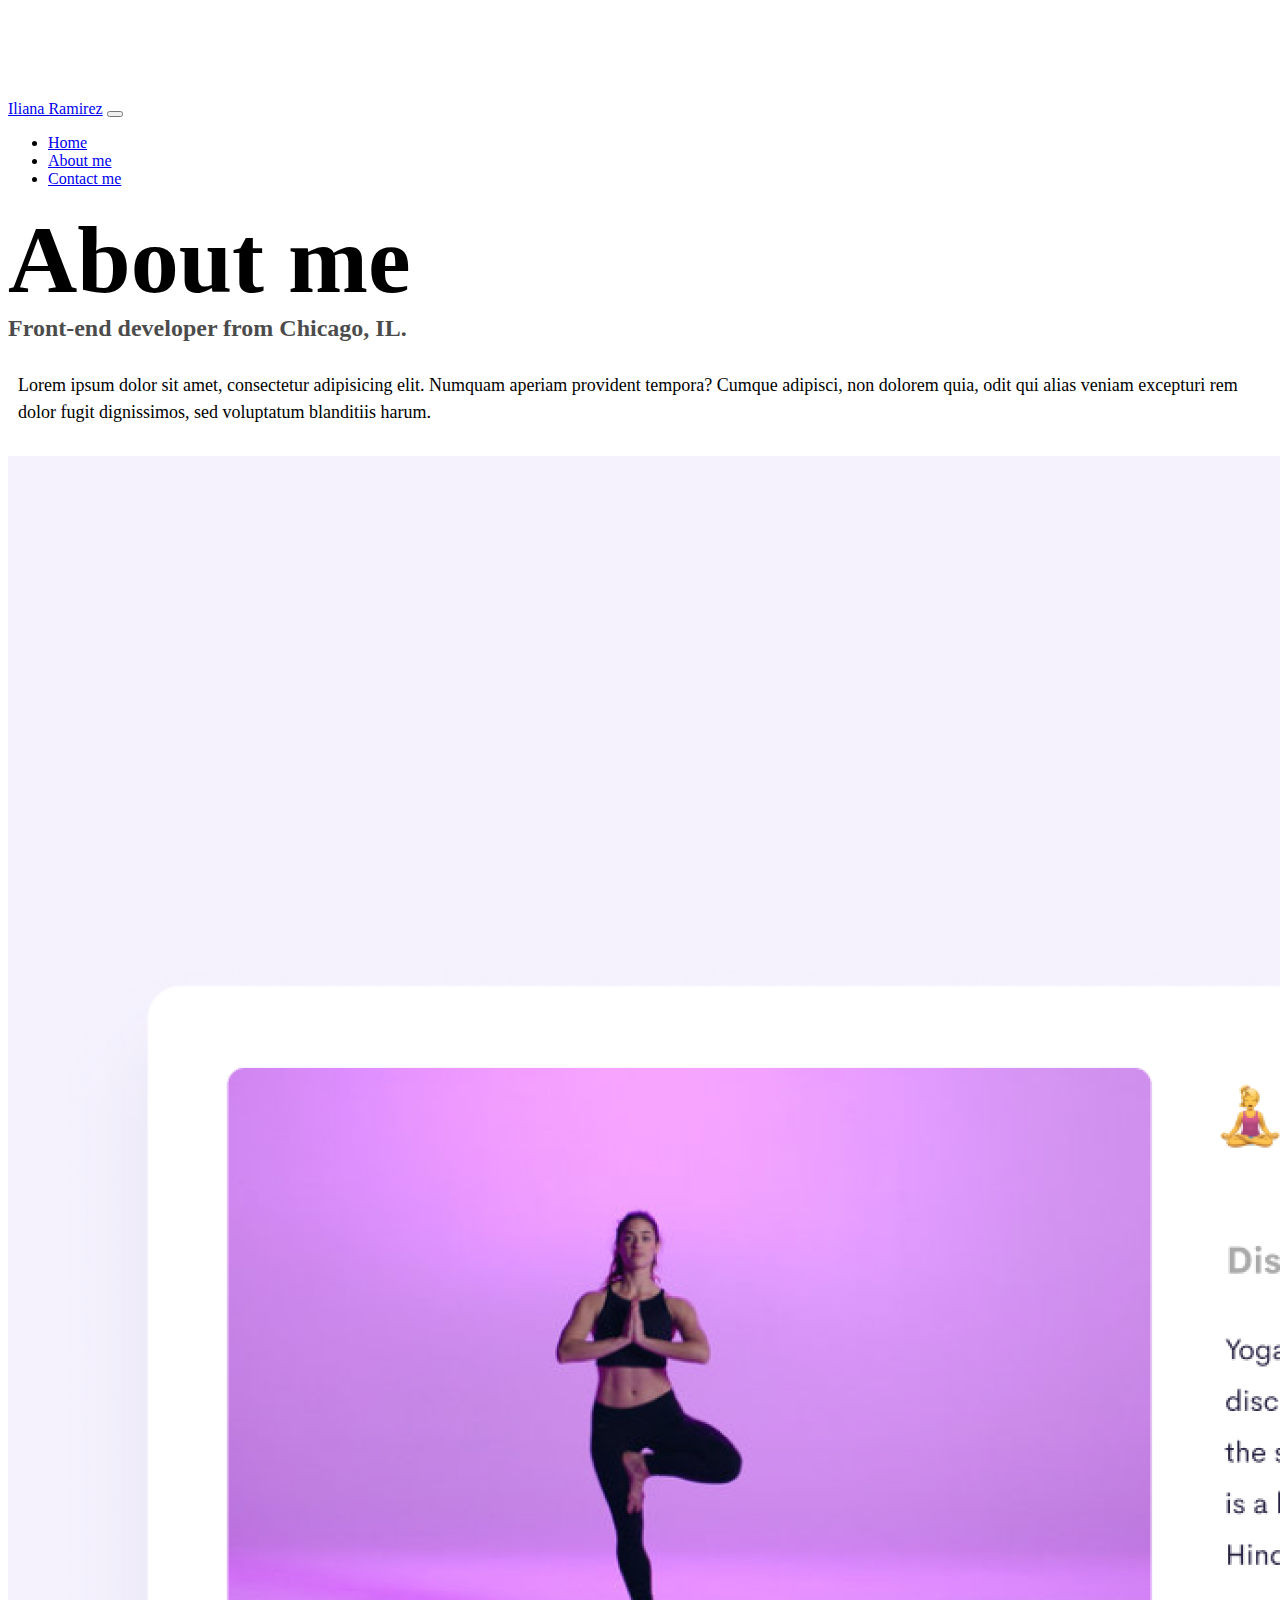
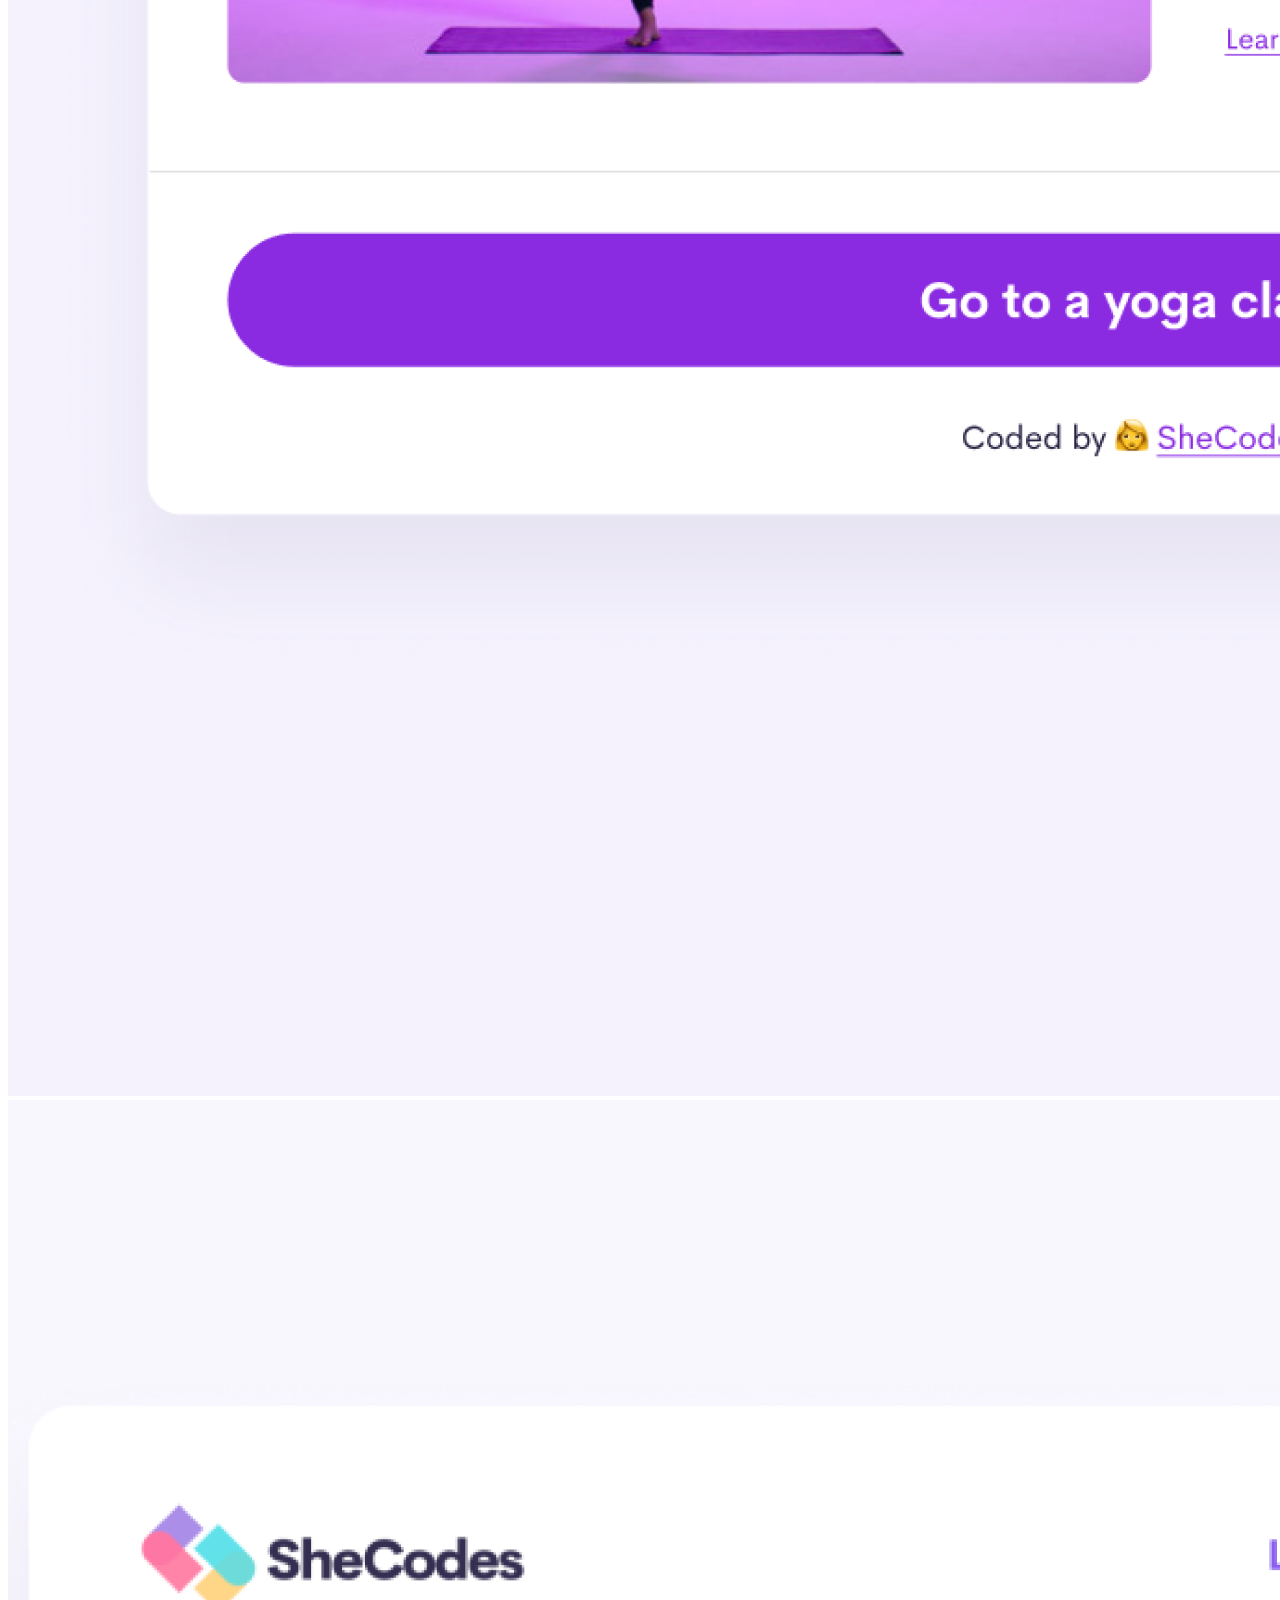
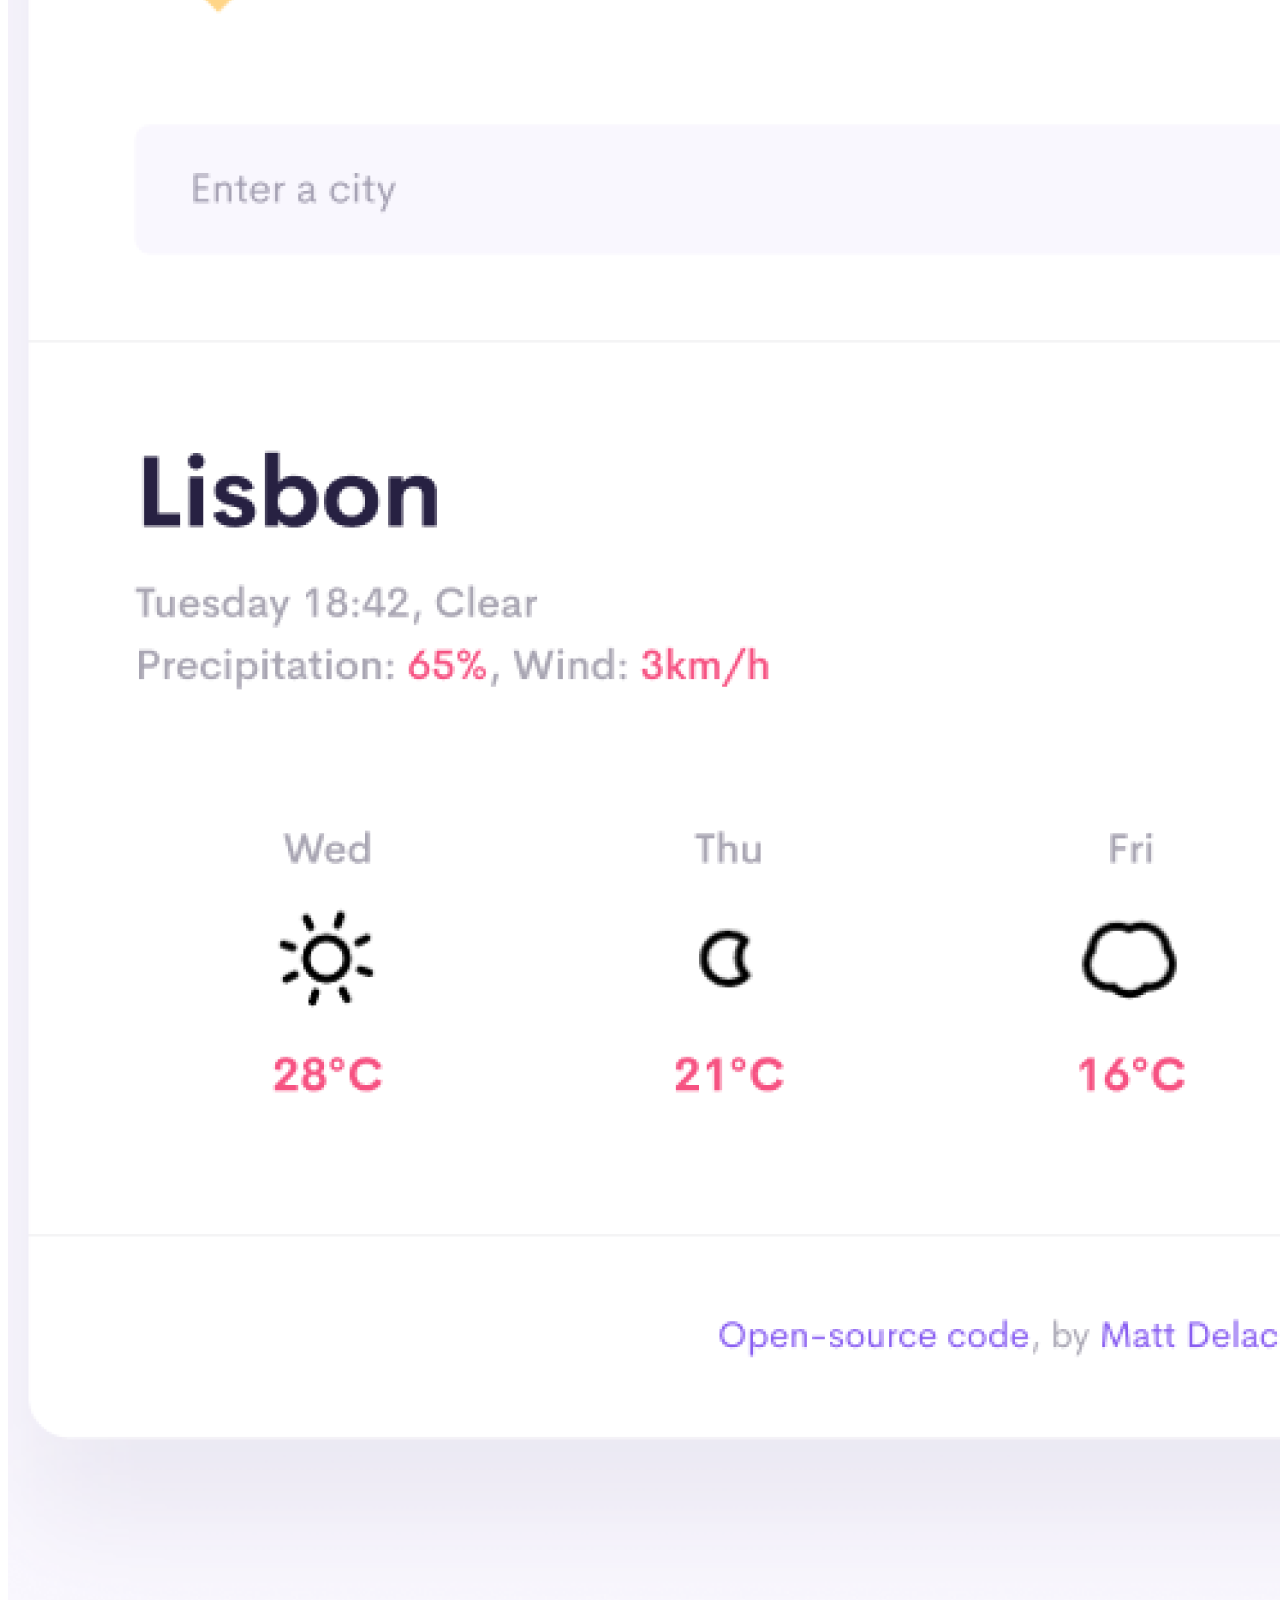
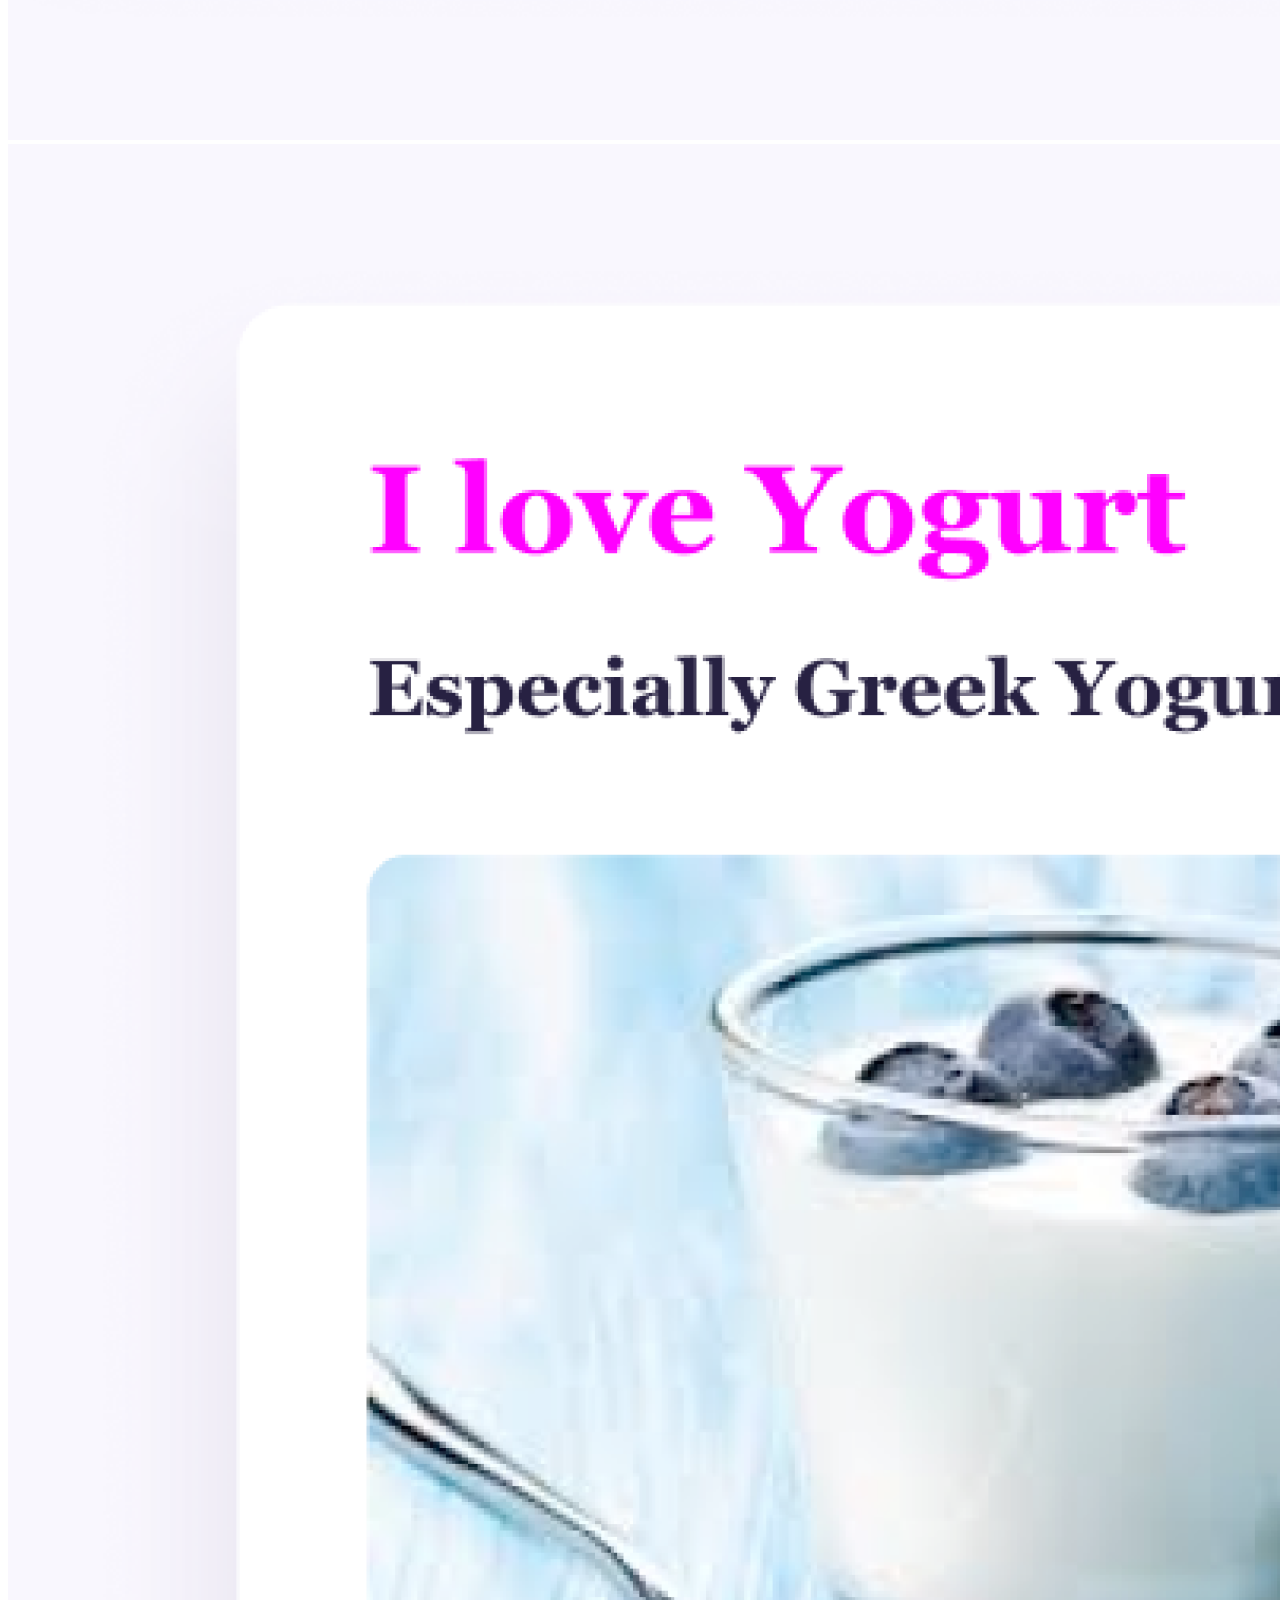
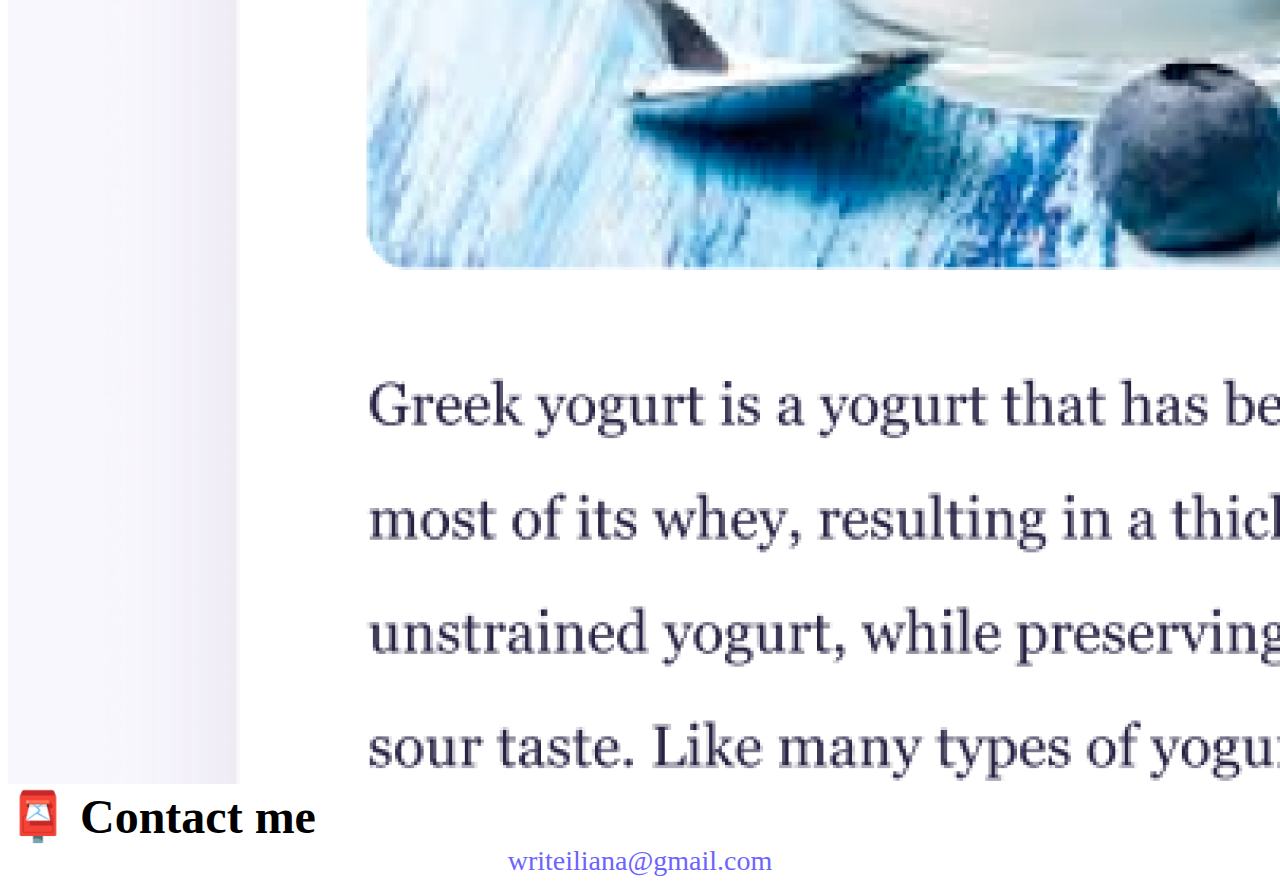
==== about.html @ b5a657b5 "Set up initial structure and image files" ====
<!DOCTYPE html>
<html lang="en">
  <head>
    <meta charset="UTF-8" />
    <meta http-equiv="X-UA-Compatible" content="IE=edge" />
    <meta name="viewport" content="width=device-width, initial-scale=1.0" />
    <link
      href="https://cdn.jsdelivr.net/npm/bootstrap@5.0.0-beta3/dist/css/bootstrap.min.css"
      rel="stylesheet"
      integrity="sha384-eOJMYsd53ii+scO/bJGFsiCZc+5NDVN2yr8+0RDqr0Ql0h+rP48ckxlpbzKgwra6"
      crossorigin="anonymous"
    />
    <script
      src="https://cdn.jsdelivr.net/npm/bootstrap@5.0.0-beta3/dist/js/bootstrap.bundle.min.js"
      integrity="sha384-JEW9xMcG8R+pH31jmWH6WWP0WintQrMb4s7ZOdauHnUtxwoG2vI5DkLtS3qm9Ekf"
      crossorigin="anonymous"
    ></script>
    <link rel="stylesheet" href="style.css" />
    <title>About Iliana Ramirez</title>
  </head>
  <body>
    <nav class="navbar navbar-expand-lg navbar-light bg-light fixed-top">
      <div class="container">
        <a class="navbar-brand" href="index.html">Iliana Ramirez</a>
        <button
          class="navbar-toggler"
          type="button"
          data-bs-toggle="collapse"
          data-bs-target="#navbarNav"
          aria-controls="navbarNav"
          aria-expanded="false"
          aria-label="Toggle navigation"
        >
          <span class="navbar-toggler-icon"></span>
        </button>
        <div class="collapse navbar-collapse" id="navbarNav">
          <ul class="navbar-nav">
            <li class="nav-item">
              <a class="nav-link" aria-current="page" href="index.html">Home</a>
            </li>
            <li class="nav-item">
              <a class="nav-link active" href="about.html">About me</a>
            </li>
            <li class="nav-item">
              <a class="nav-link" href="about.html#contact">Contact me</a>
            </li>
          </ul>
        </div>
      </div>
    </nav>
    <h1 class="text-center">About me</h1>
    <h3 class="text-center">Front-end developer from Chicago, IL.</h3>
    <div class="about-paragraphs text-center">
      <p>
        Lorem ipsum dolor sit amet, consectetur adipisicing elit. Numquam
        aperiam provident tempora? Cumque adipisci, non dolorem quia, odit qui
        alias veniam excepturi rem dolor fugit dignissimos, sed voluptatum
        blanditiis harum.
      </p>
    </div>
    <div class="container">
      <div class="row">
        <div class="col-sm-4">
          <img
            src="images/yoga-women.png"
            class="img-fluid p-2 shadow rounded"
          />
        </div>
        <div class="col-sm-4">
          <img
            src="images/jxM9-weather.png"
            class="img-fluid p-2 shadow rounded"
          />
        </div>
        <div class="col-sm-4">
          <img
            src="images/WgM8-yogurt.png"
            class="img-fluid p-2 shadow rounded"
          />
        </div>
      </div>
    </div>
    <div id="contact" class="mt-5">
      <h2 class="text-center">📮 Contact me</h2>
      <a href="mailto:writeiliana@gmail.com" class="email-link">
        writeiliana@gmail.com
      </a>
    </div>
  </body>
</html>
---- style.css ----
:root {
  --primary-color: #6c63ff;
  --secondary-color: #f5f2fe;
  --box-shadow: 0 5px 10px rgba(0, 0, 0, 0.3);
}

body {
  margin-top: 100px;
}

h1,
h2,
h3 {
  margin: 0;
}

h1 {
  font-size: 96px;
}

h2 {
  font-size: 48px;
}

h3 {
  font-size: 24px;
  opacity: 0.7;
}

p {
  font-size: 18px;
  line-height: 1.5;
}

.navigation-links {
  display: flex;
  margin-top: 40px;
  justify-content: center;
}

.navigation-links a {
  margin: 20px;
}

.primary-link {
  border-radius: 4px;
  padding: 20px 15px;
  text-decoration: none;
  text-transform: capitalize;
  background: var(--primary-color);
  box-shadow: var(--box-shadow);
  color: white;
}

.secondary-link {
  border-radius: 4px;
  padding: 20px 15px;
  text-decoration: none;
  text-transform: capitalize;
  color: var(--primary-color);
  border: 1px solid var(--primary-color);
}

.homepage-link {
  color: var(--primary-color);
  text-align: center;
  display: block;
}

.about-paragraphs {
  margin: 30px 0;
}

.about-paragraphs p {
  margin: 10px;
}

.email-link {
  display: flex;
  justify-content: center;
  color: var(--primary-color);
  font-size: 28px;
  text-decoration: none;
}

.email-link:hover {
  text-decoration: underline;
}
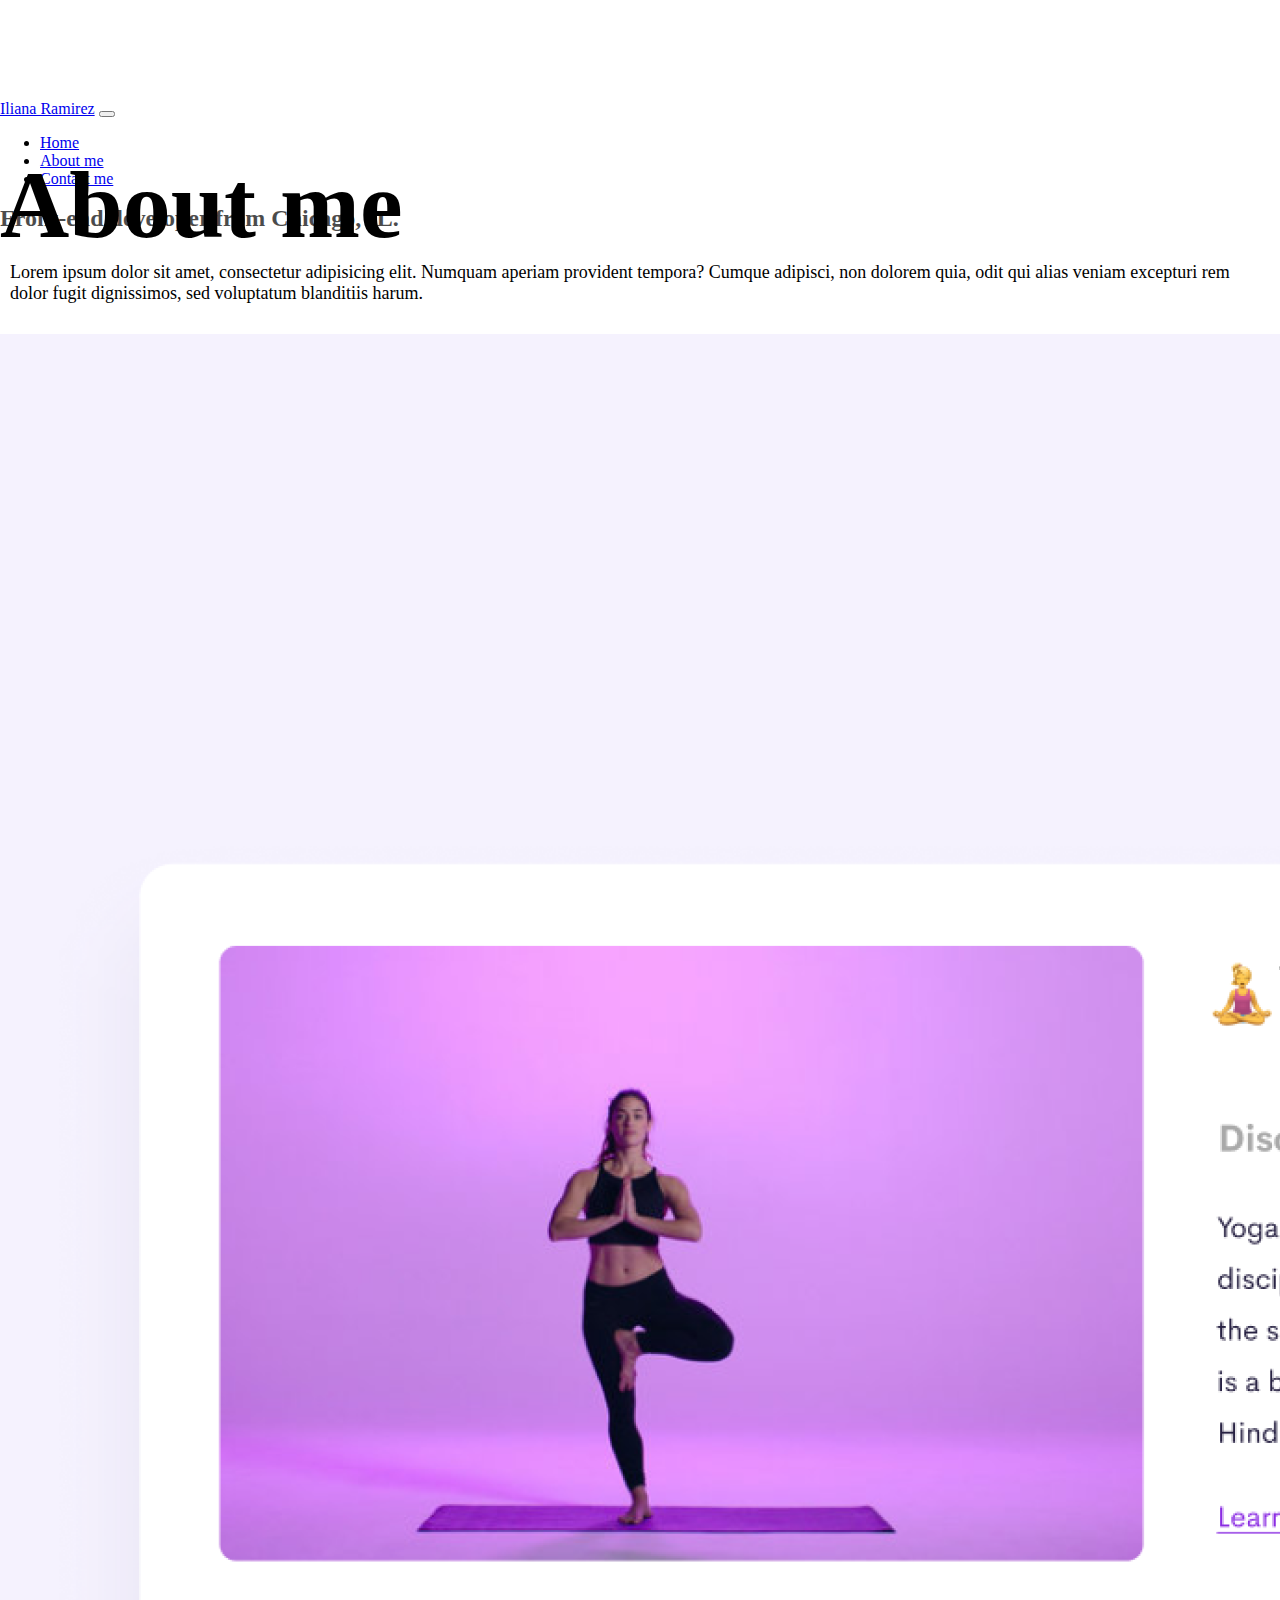
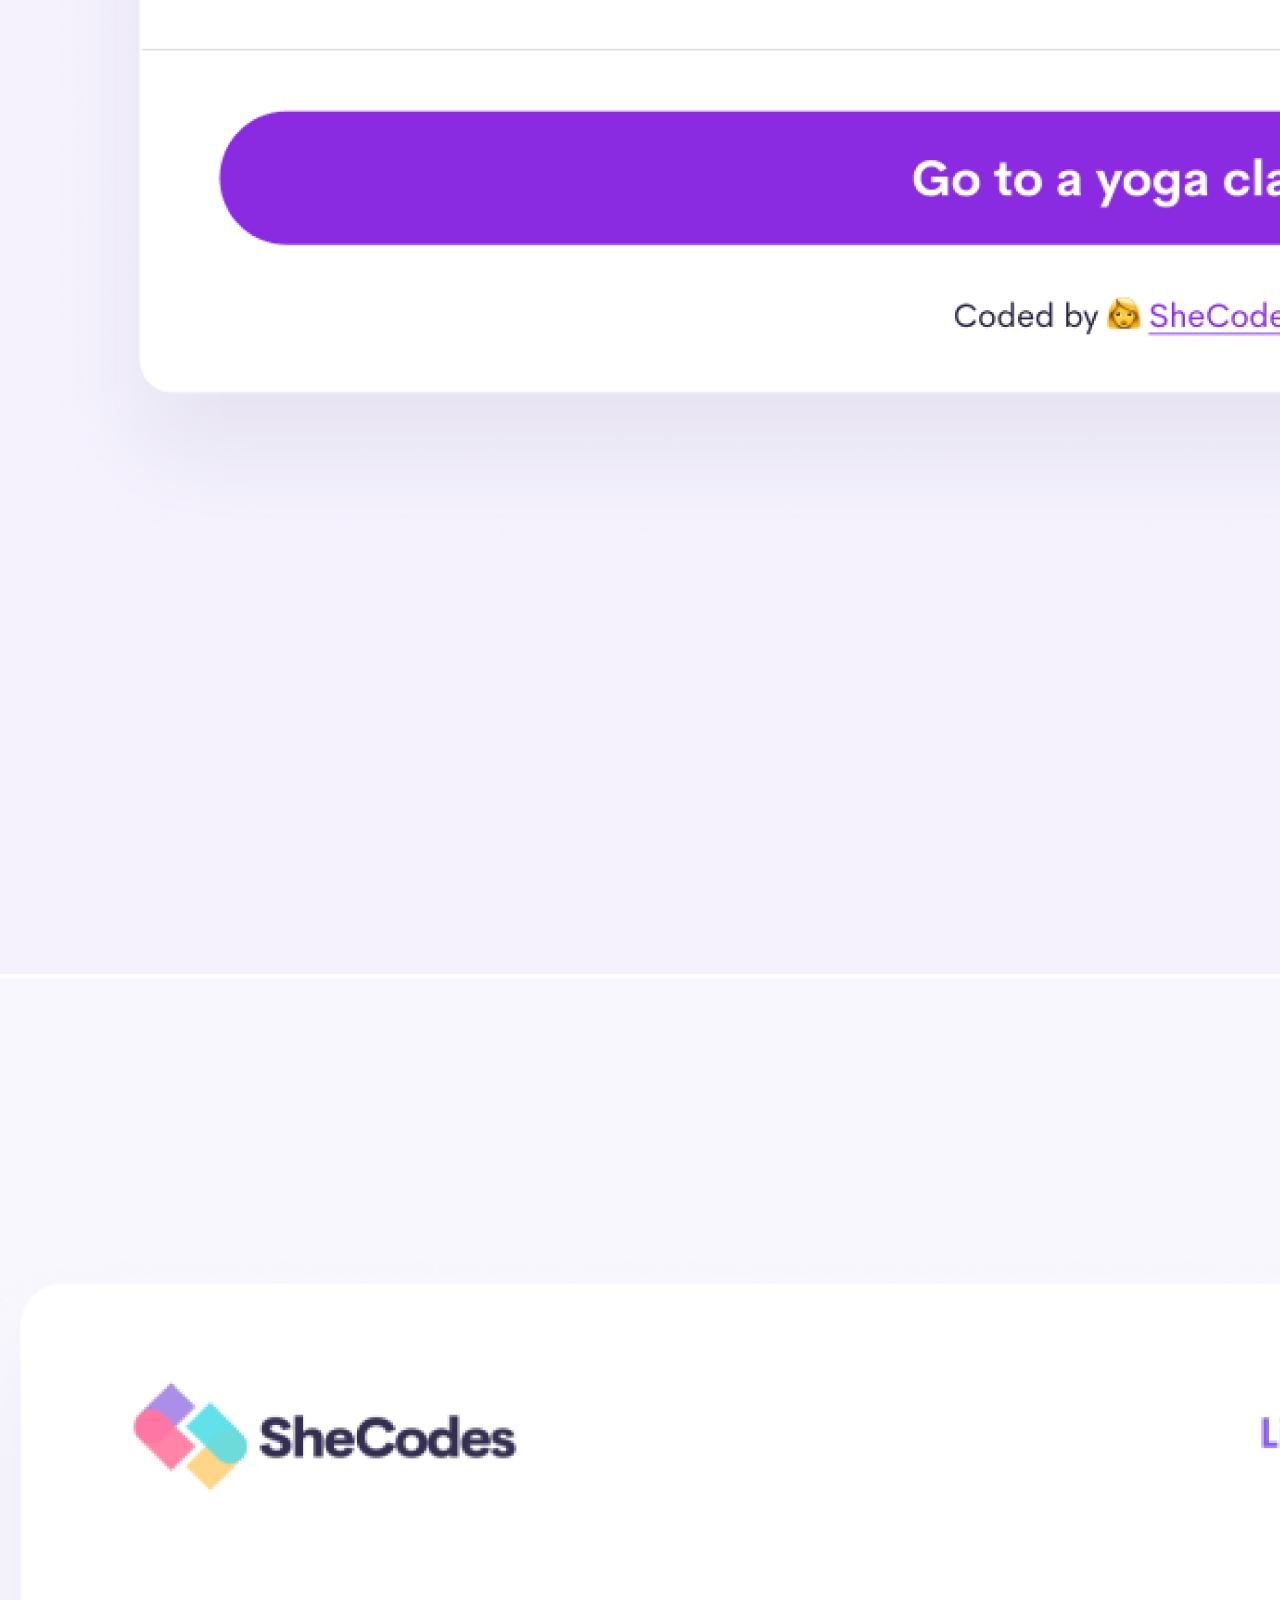
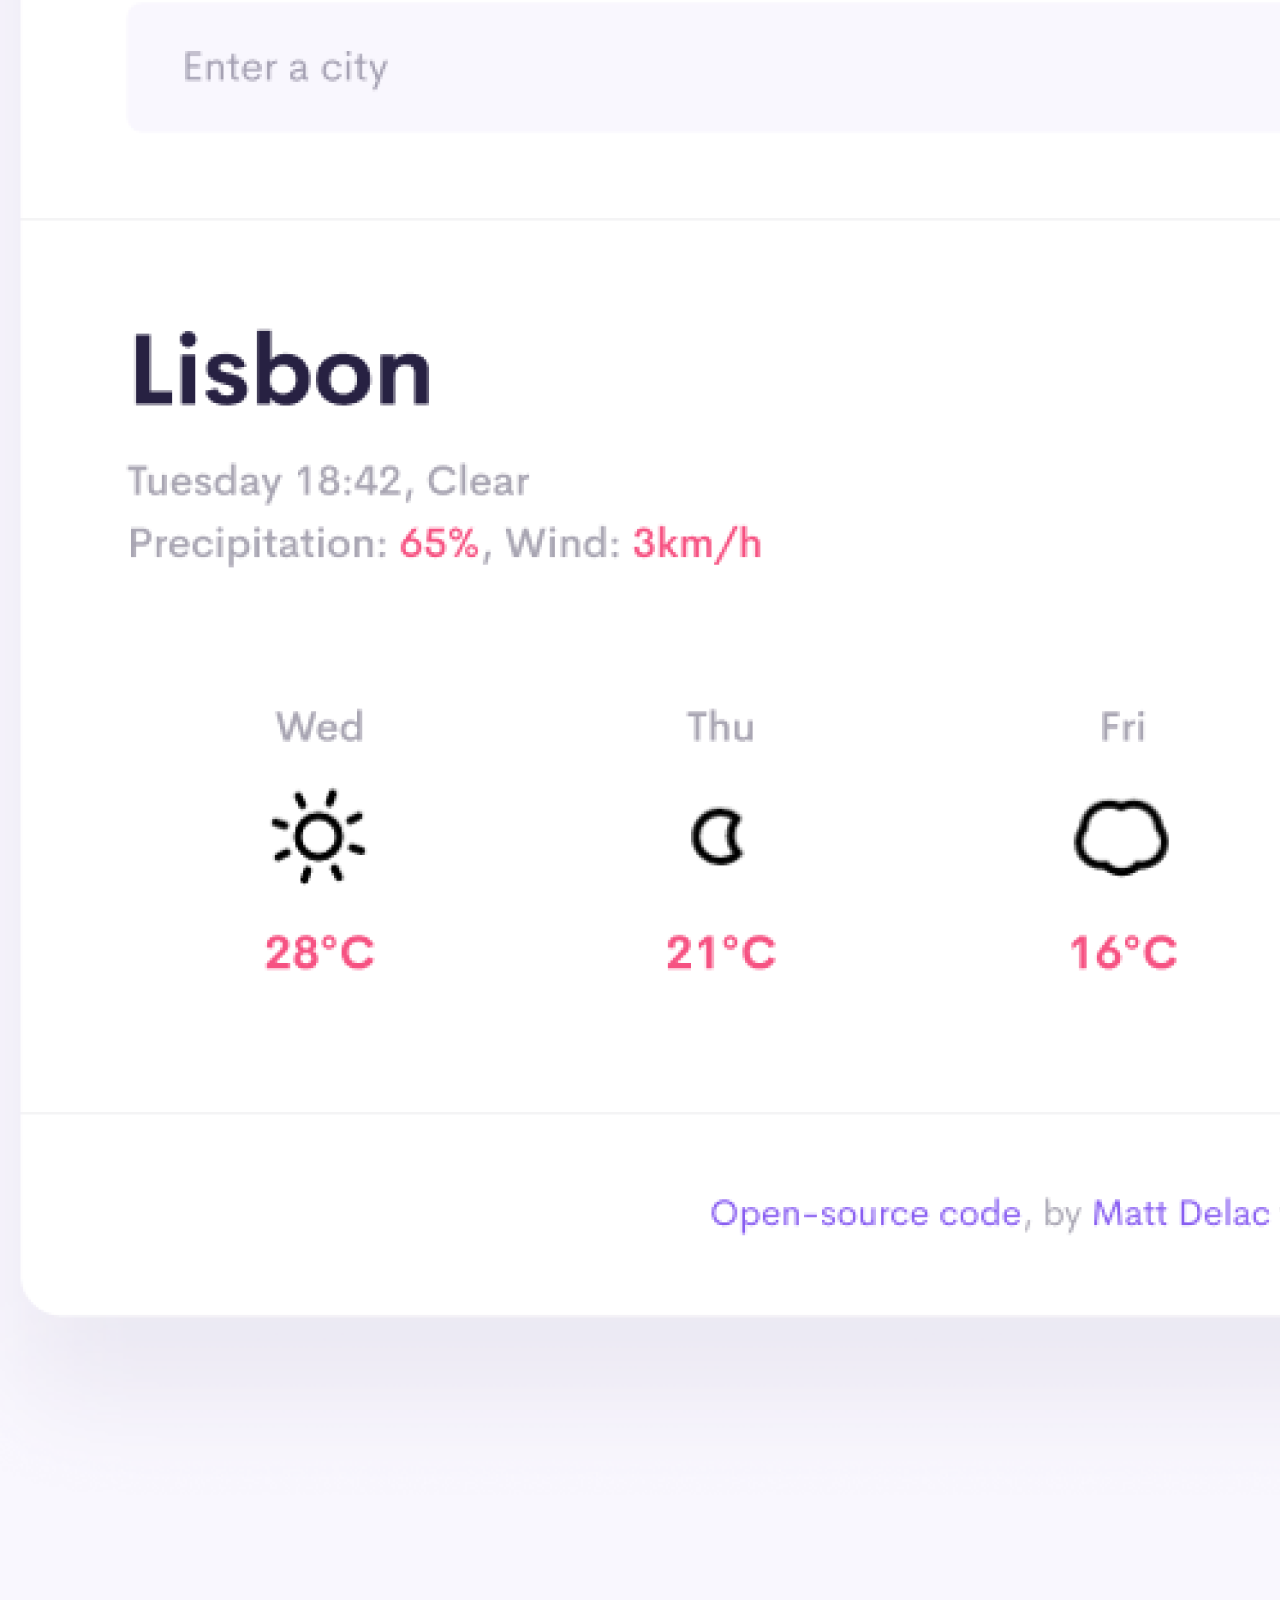
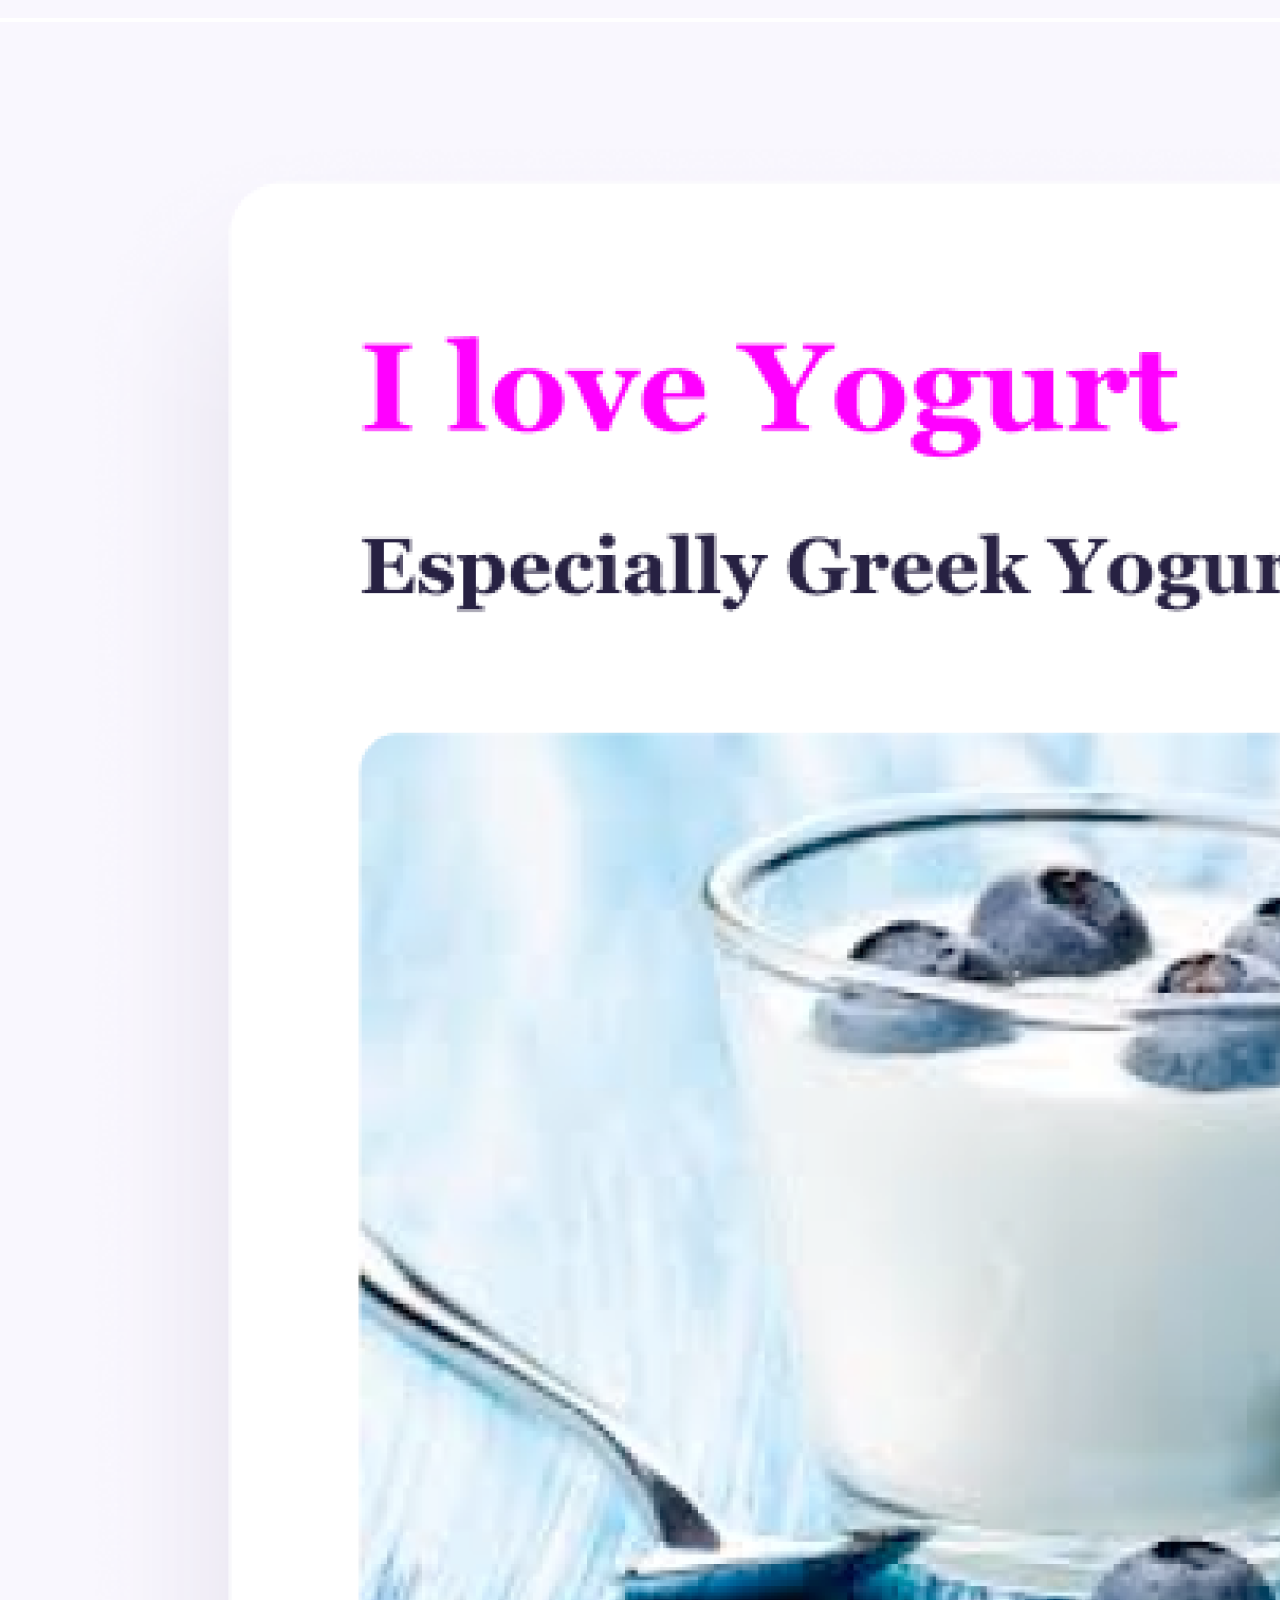
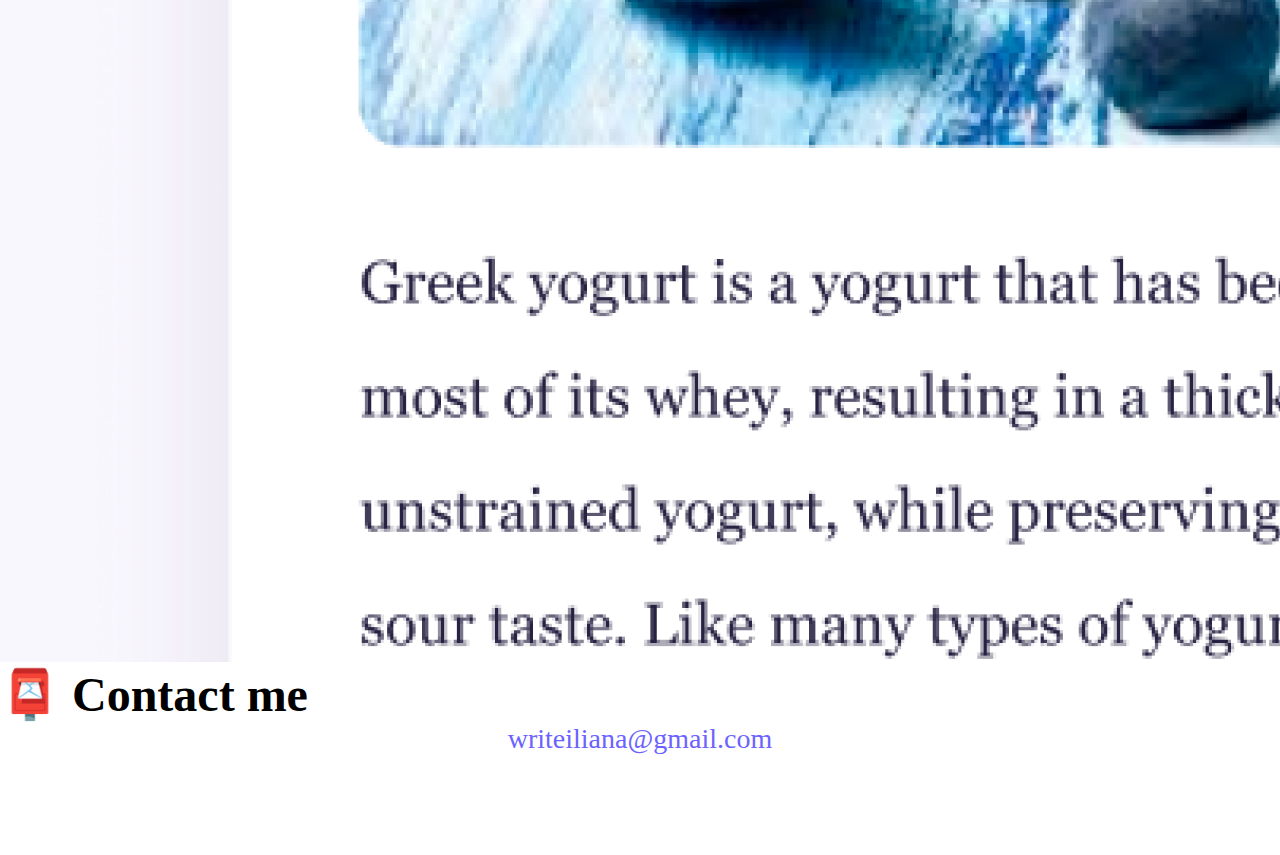
==== commit 97284e89: "Made website more responsive" ====
--- a/about.html
+++ b/about.html
@@ -4,6 +4,10 @@
     <meta charset="UTF-8" />
     <meta http-equiv="X-UA-Compatible" content="IE=edge" />
     <meta name="viewport" content="width=device-width, initial-scale=1.0" />
+    <meta
+      name="description"
+      content="Iliana Ramirez is a Front-end developer based in Chicago, check out her projects and contact her for job inquiries"
+    />
     <link
       href="https://cdn.jsdelivr.net/npm/bootstrap@5.0.0-beta3/dist/css/bootstrap.min.css"
       rel="stylesheet"
@@ -15,13 +19,13 @@
       integrity="sha384-JEW9xMcG8R+pH31jmWH6WWP0WintQrMb4s7ZOdauHnUtxwoG2vI5DkLtS3qm9Ekf"
       crossorigin="anonymous"
     ></script>
-    <link rel="stylesheet" href="style.css" />
-    <title>About Iliana Ramirez</title>
+    <link rel="stylesheet" href="/style.css" />
+    <title>About me - Iliana Ramirez</title>
   </head>
   <body>
     <nav class="navbar navbar-expand-lg navbar-light bg-light fixed-top">
       <div class="container">
-        <a class="navbar-brand" href="index.html">Iliana Ramirez</a>
+        <a class="navbar-brand" href="/">Iliana Ramirez</a>
         <button
           class="navbar-toggler"
           type="button"
@@ -36,13 +40,25 @@
         <div class="collapse navbar-collapse" id="navbarNav">
           <ul class="navbar-nav">
             <li class="nav-item">
-              <a class="nav-link" aria-current="page" href="index.html">Home</a>
+              <a class="nav-link" aria-current="page" href="/" title="Homepage"
+                >Home</a
+              >
             </li>
             <li class="nav-item">
-              <a class="nav-link active" href="about.html">About me</a>
+              <a
+                class="nav-link active"
+                href="/about.html"
+                title="About Iliana Ramirez"
+                >About me</a
+              >
             </li>
             <li class="nav-item">
-              <a class="nav-link" href="about.html#contact">Contact me</a>
+              <a
+                class="nav-link"
+                href="/about.html#contact"
+                title="Contact Iliana Ramirez"
+                >Contact me</a
+              >
             </li>
           </ul>
         </div>
@@ -62,19 +78,22 @@
       <div class="row">
         <div class="col-sm-4">
           <img
-            src="images/yoga-women.png"
+            src="/images/yoga-women.png"
+            alt="picture of woman in yoga pose"
+            class="img-fluid p-2 mb-5 shadow rounded"
+          />
+        </div>
+        <div class="col-sm-4">
+          <img
+            src="/images/jxM9-weather.png"
+            alt="Image of weather calendar"
             class="img-fluid p-2 shadow rounded"
           />
         </div>
         <div class="col-sm-4">
           <img
-            src="images/jxM9-weather.png"
-            class="img-fluid p-2 shadow rounded"
-          />
-        </div>
-        <div class="col-sm-4">
-          <img
-            src="images/WgM8-yogurt.png"
+            src="/images/WgM8-yogurt.png"
+            alt="Picture of bowl of yogurt"
             class="img-fluid p-2 shadow rounded"
           />
         </div>
--- a/style.css
+++ b/style.css
@@ -5,7 +5,7 @@
 }
 
 body {
-  margin-top: 100px;
+  margin: 100px 0;
 }
 
 h1,
@@ -16,6 +16,7 @@
 
 h1 {
   font-size: 96px;
+  line-height: 1px;
 }
 
 h2 {
@@ -29,7 +30,6 @@
 
 p {
   font-size: 18px;
-  line-height: 1.5;
 }
 
 .navigation-links {
@@ -49,6 +49,10 @@
   text-transform: capitalize;
   background: var(--primary-color);
   box-shadow: var(--box-shadow);
+  color: white;
+}
+
+.primary-link:hover {
   color: white;
 }
 
@@ -86,3 +90,22 @@
 .email-link:hover {
   text-decoration: underline;
 }
+
+@media (max-width: 576px) {
+  h1 {
+    font-size: 48px;
+    line-height: 1.5;
+  }
+  h2 {
+    font-size: 32px;
+    text-align: center;
+  }
+  p {
+    text-align: center;
+  }
+}
+.project-link {
+  display: block;
+  text-align: center;
+  margin: 0 20px;
+}
